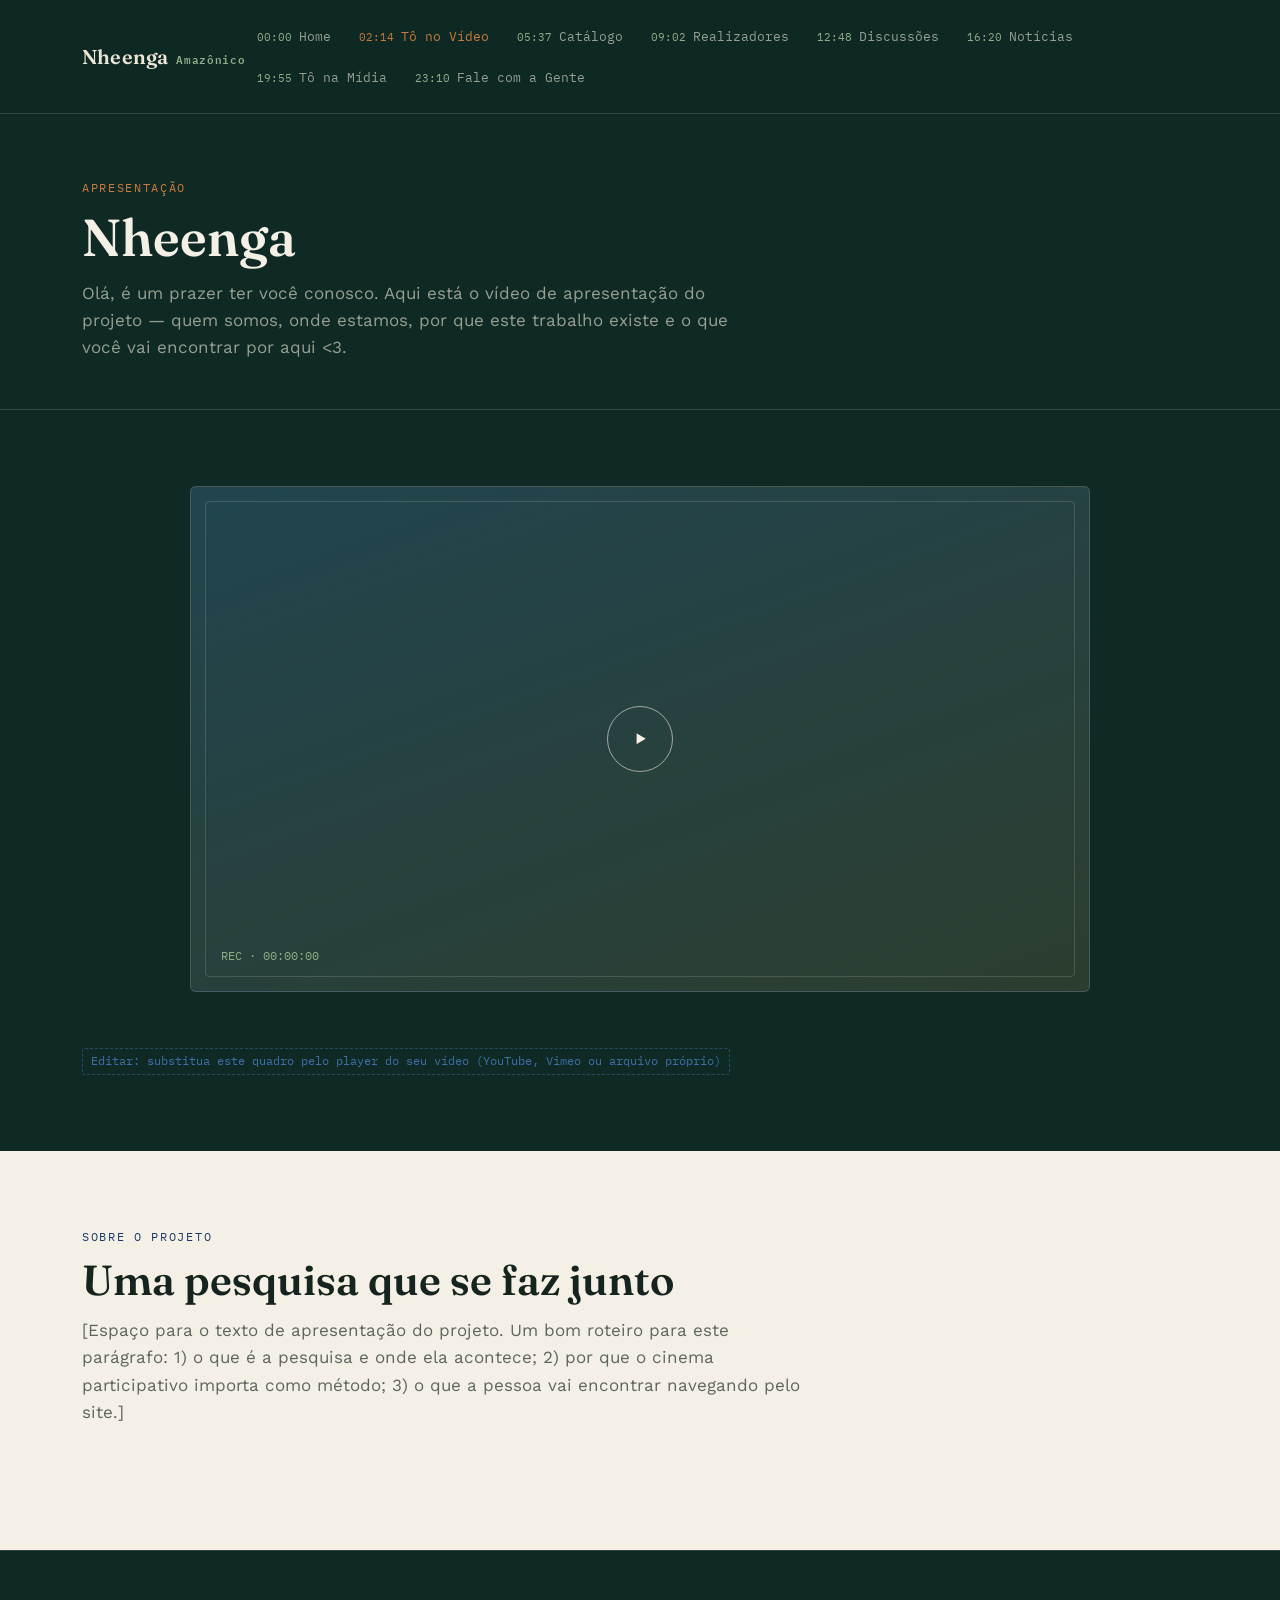
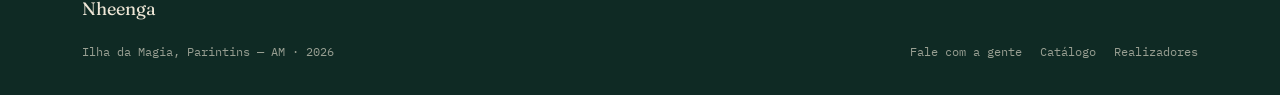
==== apresentacao.html @ 33669328 "nova atualizção" ====
<!DOCTYPE html>
<html lang="pt-BR">
<head>
<meta charset="UTF-8">
<meta name="viewport" content="width=device-width, initial-scale=1.0">
<title>Nheenga Amazônica</title>
<link rel="stylesheet" href="style.css">
</head>
<body>

<header class="site-header">
  <div class="nav-bar">
    <a href="index.html" class="brand"> Nheenga <span class="brand-tc">Amazônico</span></a>
    <button class="nav-toggle" aria-label="Abrir menu">☰</button>
    <ul class="nav-list">
      <li><a href="index.html"><span class="tc">00:00</span> Home</a></li>
      <li><a href="no-video.html" class="is-active"><span class="tc">02:14</span> Tô no Vídeo</a></li>
      <li><a href="catalogo.html"><span class="tc">05:37</span> Catálogo</a></li>
      <li><a href="realizadores.html"><span class="tc">09:02</span> Realizadores</a></li>
      <li><a href="discussoes.html"><span class="tc">12:48</span> Discussões</a></li>
      <li><a href="noticias.html"><span class="tc">16:20</span> Notícias</a></li>
      <li><a href="na-midia.html"><span class="tc">19:55</span> Tô na Mídia</a></li>
      <li><a href="contato.html"><span class="tc">23:10</span> Fale com a Gente</a></li>
    </ul>
  </div>
</header>

<main>

  <section class="page-hero section-dark">
    <div class="wrap">
      <p class="eyebrow">Apresentação</p>
      <h1>Nheenga</h1>
      <p class="lede"> Olá, é um prazer ter você conosco. Aqui está o vídeo de apresentação do projeto — quem somos, onde estamos, por que este trabalho existe e o que você vai encontrar por aqui <3.</p>
    </div>
  </section>

  <section class="section-dark">
    <div class="wrap">
      <div class="hero-frame" style="aspect-ratio: 16/9; max-width: 900px; margin: 0 auto 48px;">
        <div class="hero-frame-play">▶</div>
        <span class="hero-frame-tc">REC · 00:00:00</span>
      </div>
      <div class="editnote">Editar: substitua este quadro pelo player do seu vídeo (YouTube, Vimeo ou arquivo próprio)</div>
    </div>
  </section>

  <section class="section-paper">
    <div class="wrap">
      <div class="section-head" style="max-width: 720px;">
        <p class="eyebrow">Sobre o projeto</p>
        <h2>Uma pesquisa que se faz junto</h2>
        <p class="lede">
          [Espaço para o texto de apresentação do projeto. Um bom roteiro para este parágrafo: 1) o que é a pesquisa e onde ela acontece; 2) por que o cinema participativo importa como método; 3) o que a pessoa vai encontrar navegando pelo site.]
        </p>
      </div>
    </div>
  </section>

</main>

<footer class="site-footer section-dark">
  <div class="wrap footer-grid">
    <div>
      <p class="footer-brand">Nheenga</p>
      <p class="footer-note">Ilha da Magia, Parintins — AM · 2026</p>
    </div>
    <div class="footer-links">
      <a href="contato.html">Fale com a gente</a>
      <a href="catalogo.html">Catálogo</a>
      <a href="realizadores.html">Realizadores</a>
    </div>
  </div>
</footer>

<script src="script.js"></script>
</body>
</html>
---- style.css ----
/* =========================================================
   TÔ NO VÍDEO — sistema de design
   Documentário participativo com o Povo Puruborá
   ========================================================= */

@import url('https://fonts.googleapis.com/css2?family=Fraunces:ital,opsz,wght@0,9..144,300;0,9..144,500;0,9..144,600;0,9..144,700;1,9..144,500&family=Work+Sans:wght@300;400;500;600&family=IBM+Plex+Mono:wght@400;500&display=swap');

:root {
  /* cor */
  --bg:          #0F2A24;   /* verde-noite da mata */
  --bg-soft:     #16352D;   /* verde-noite, um tom mais claro (cards) */
  --paper:       #F4F0E6;   /* bege papel-rio */
  --paper-dim:   #E9E2D0;
  --blue:        #3E6FA8;   /* azul cianotipia */
  --blue-deep:   #1B3A6B;
  --clay:        #C97A3D;   /* argila amazônica */
  --moss:        #8FAE87;   /* verde musgo */
  --ink:         #16241F;   /* texto sobre papel */
  --cream:       #EDE6D6;   /* texto sobre fundo escuro */
  --cream-dim:   rgba(237, 230, 214, 0.62);
  --line:        rgba(237, 230, 214, 0.16);
  --line-soft:   rgba(22, 36, 31, 0.14);

  /* tipografia */
  --display: 'Fraunces', serif;
  --body:    'Work Sans', sans-serif;
  --mono:    'IBM Plex Mono', monospace;

  --wrap: 1180px;
}

* { box-sizing: border-box; }
html { scroll-behavior: smooth; }

body {
  margin: 0;
  background: var(--bg);
  color: var(--cream);
  font-family: var(--body);
  font-size: 16px;
  line-height: 1.6;
  -webkit-font-smoothing: antialiased;
}

@media (prefers-reduced-motion: reduce) {
  html { scroll-behavior: auto; }
  * { animation-duration: 0.01ms !important; transition-duration: 0.01ms !important; }
}

a { color: inherit; text-decoration: none; }
img { max-width: 100%; display: block; }

h1, h2, h3, h4 {
  font-family: var(--display);
  font-weight: 600;
  line-height: 1.08;
  margin: 0;
}

p { margin: 0 0 1em; }
p:last-child { margin-bottom: 0; }

.wrap {
  max-width: var(--wrap);
  margin: 0 auto;
  padding: 0 32px;
}

:focus-visible {
  outline: 2px solid var(--clay);
  outline-offset: 3px;
}

/* ---------- eyebrow / rótulo mono ---------- */
.eyebrow {
  font-family: var(--mono);
  font-size: 12px;
  letter-spacing: 0.14em;
  text-transform: uppercase;
  color: var(--clay);
}

/* =========================================================
   NAVEGAÇÃO — cara de timecode de filme
   ========================================================= */
.site-header {
  position: sticky;
  top: 0;
  z-index: 50;
  background: rgba(15, 42, 36, 0.92);
  backdrop-filter: blur(8px);
  border-bottom: 1px solid var(--line);
}

.nav-bar {
  display: flex;
  align-items: center;
  justify-content: space-between;
  padding: 18px 32px;
  max-width: var(--wrap);
  margin: 0 auto;
}

.brand {
  font-family: var(--display);
  font-size: 20px;
  font-weight: 600;
  letter-spacing: 0.01em;
  display: flex;
  align-items: baseline;
  gap: 8px;
}

.brand .brand-tc {
  font-family: var(--mono);
  font-size: 11px;
  color: var(--moss);
  letter-spacing: 0.06em;
}

.nav-toggle {
  display: none;
  background: none;
  border: 1px solid var(--line);
  border-radius: 4px;
  color: var(--cream);
  width: 40px;
  height: 40px;
  font-size: 18px;
  cursor: pointer;
}

.nav-list {
  list-style: none;
  display: flex;
  gap: 4px;
  margin: 0;
  padding: 0;
  flex-wrap: wrap;
}

.nav-list a {
  display: flex;
  align-items: baseline;
  gap: 7px;
  font-family: var(--mono);
  font-size: 12.5px;
  padding: 8px 12px;
  border-radius: 3px;
  color: var(--cream-dim);
  transition: color 0.15s ease, background 0.15s ease;
  white-space: nowrap;
}

.nav-list a .tc {
  color: var(--moss);
  font-size: 11px;
}

.nav-list a:hover,
.nav-list a:focus-visible {
  color: var(--paper);
  background: rgba(237, 230, 214, 0.06);
}

.nav-list a.is-active {
  color: var(--clay);
}
.nav-list a.is-active .tc { color: var(--clay); }

@media (max-width: 880px) {
  .nav-toggle { display: block; }
  .nav-list {
    display: none;
    position: absolute;
    top: 100%;
    left: 0;
    right: 0;
    flex-direction: column;
    background: var(--bg);
    border-bottom: 1px solid var(--line);
    padding: 8px 16px 20px;
  }
  .nav-list.is-open { display: flex; }
  .nav-list a { padding: 12px 8px; border-bottom: 1px solid var(--line); border-radius: 0; }
}

/* =========================================================
   RIO — divisor ondulado (assinatura visual, use com moderação)
   ========================================================= */
.river-divider {
  display: block;
  width: 100%;
  height: 28px;
  margin: 0;
}
.river-divider path { stroke: var(--line); }
.river-divider.on-paper path { stroke: var(--line-soft); }

/* =========================================================
   HERO
   ========================================================= */
.hero {
  padding: 88px 0 72px;
  position: relative;
  overflow: hidden;
}

.hero-grid {
  display: grid;
  grid-template-columns: 1.1fr 0.9fr;
  gap: 56px;
  align-items: center;
}

.hero-eyebrow {
  margin-bottom: 18px;
}

.hero h1 {
  font-size: clamp(40px, 6vw, 68px);
  color: var(--paper);
}

.hero h1 em {
  font-style: italic;
  color: var(--clay);
}

.hero-sub {
  margin-top: 22px;
  font-size: 18px;
  color: var(--cream-dim);
  max-width: 46ch;
}

.hero-actions {
  margin-top: 34px;
  display: flex;
  gap: 14px;
  flex-wrap: wrap;
}

.hero-frame {
  aspect-ratio: 4 / 5;
  border: 1px solid var(--line);
  border-radius: 6px;
  background:
    linear-gradient(160deg, rgba(62,111,168,0.28), rgba(201,122,61,0.12)),
    var(--bg-soft);
  position: relative;
  display: flex;
  align-items: center;
  justify-content: center;
}

.hero-frame::before {
  content: "";
  position: absolute;
  inset: 14px;
  border: 1px solid var(--line);
  border-radius: 4px;
}

.hero-frame-tc {
  font-family: var(--mono);
  font-size: 12px;
  color: var(--moss);
  position: absolute;
  bottom: 26px;
  left: 30px;
}

.hero-frame-play {
  width: 66px;
  height: 66px;
  border-radius: 50%;
  border: 1px solid var(--cream-dim);
  display: flex;
  align-items: center;
  justify-content: center;
  color: var(--paper);
}

/* =========================================================
   BOTÕES
   ========================================================= */
.btn {
  display: inline-flex;
  align-items: center;
  gap: 8px;
  font-family: var(--mono);
  font-size: 13px;
  letter-spacing: 0.04em;
  padding: 13px 22px;
  border-radius: 3px;
  border: 1px solid transparent;
  cursor: pointer;
  transition: transform 0.15s ease, background 0.15s ease, border-color 0.15s ease;
}
.btn:hover { transform: translateY(-1px); }

.btn-primary {
  background: var(--clay);
  color: #1A1006;
}
.btn-primary:hover { background: #DB8B4C; }

.btn-ghost {
  border-color: var(--line);
  color: var(--cream);
}
.btn-ghost:hover { border-color: var(--cream-dim); background: rgba(237,230,214,0.05); }

.btn-dark {
  border-color: var(--line-soft);
  color: var(--ink);
}
.btn-dark:hover { background: rgba(22,36,31,0.06); }

/* =========================================================
   SEÇÕES
   ========================================================= */
section { padding: 76px 0; }

.section-dark { background: var(--bg); }
.section-paper { background: var(--paper); color: var(--ink); }
.section-soft { background: var(--bg-soft); }

.section-head {
  max-width: 640px;
  margin-bottom: 48px;
}

.section-head h2 {
  font-size: clamp(28px, 3.4vw, 42px);
  margin-top: 12px;
}

.section-paper .eyebrow { color: var(--blue-deep); }
.section-paper .cream-dim-text,
.section-paper .lede { color: rgba(22,36,31,0.68); }

.lede {
  font-size: 17px;
  color: var(--cream-dim);
  margin-top: 14px;
}

/* =========================================================
   GRID DE CARDS (catálogo, notícias, mídia)
   ========================================================= */
.grid {
  display: grid;
  grid-template-columns: repeat(auto-fill, minmax(280px, 1fr));
  gap: 26px;
}

.card {
  border: 1px solid var(--line);
  border-radius: 6px;
  background: var(--bg-soft);
  overflow: hidden;
  display: flex;
  flex-direction: column;
  transition: border-color 0.15s ease, transform 0.15s ease;
}
.card:hover { border-color: var(--cream-dim); transform: translateY(-2px); }

.section-paper .card {
  background: #fff;
  border-color: var(--line-soft);
}
.section-paper .card:hover { border-color: var(--ink); }

.card-media {
  aspect-ratio: 16 / 10;
  background: linear-gradient(150deg, rgba(62,111,168,0.35), rgba(201,122,61,0.18));
  position: relative;
  display: flex;
  align-items: flex-end;
  padding: 14px;
}

.card-media .tc {
  font-family: var(--mono);
  font-size: 11px;
  color: var(--cream);
  background: rgba(15,42,36,0.55);
  padding: 3px 7px;
  border-radius: 3px;
}

.card-body { padding: 20px 22px 24px; flex: 1; display: flex; flex-direction: column; }

.card-body .eyebrow { margin-bottom: 8px; }

.card-body h3 {
  font-size: 19px;
  margin-bottom: 10px;
}

.card-body p {
  font-size: 14.5px;
  color: var(--cream-dim);
  flex: 1;
}

.section-paper .card-body p { color: rgba(22,36,31,0.68); }

.card-body .card-link {
  margin-top: 16px;
  font-family: var(--mono);
  font-size: 12px;
  color: var(--clay);
  display: inline-flex;
  align-items: center;
  gap: 6px;
}

/* =========================================================
   REALIZADORES — cartões de pessoa
   ========================================================= */
.people-grid {
  display: grid;
  grid-template-columns: repeat(auto-fill, minmax(220px, 1fr));
  gap: 30px 26px;
}

.person {
  text-align: left;
}

.person-photo {
  aspect-ratio: 1;
  border-radius: 6px;
  background: linear-gradient(150deg, rgba(62,111,168,0.4), rgba(143,174,135,0.22));
  border: 1px solid var(--line);
  margin-bottom: 14px;
}

.person h3 { font-size: 17px; margin-bottom: 3px; }
.person .role { font-family: var(--mono); font-size: 12px; color: var(--moss); }
.person p { font-size: 13.5px; color: var(--cream-dim); margin-top: 8px; }

/* =========================================================
   LISTA (discussões / notícias em lista)
   ========================================================= */
.list-item {
  display: grid;
  grid-template-columns: 110px 1fr auto;
  gap: 24px;
  align-items: baseline;
  padding: 22px 0;
  border-top: 1px solid var(--line);
}
.list-item:last-child { border-bottom: 1px solid var(--line); }

.section-paper .list-item { border-color: var(--line-soft); }

.list-item .tc { font-family: var(--mono); font-size: 12px; color: var(--moss); }
.list-item h3 { font-size: 19px; margin-bottom: 6px; }
.list-item p { font-size: 14px; color: var(--cream-dim); }
.section-paper .list-item p { color: rgba(22,36,31,0.66); }
.list-item .arrow { font-family: var(--mono); font-size: 13px; color: var(--clay); }

@media (max-width: 640px) {
  .list-item { grid-template-columns: 1fr; gap: 8px; }
}

/* =========================================================
   FORMULÁRIO DE CONTATO
   ========================================================= */
.form-grid {
  display: grid;
  grid-template-columns: 1fr 1fr;
  gap: 40px 56px;
  align-items: start;
}

.field { margin-bottom: 20px; }

.field label {
  display: block;
  font-family: var(--mono);
  font-size: 12px;
  letter-spacing: 0.04em;
  color: var(--moss);
  margin-bottom: 8px;
}

.field input,
.field textarea {
  width: 100%;
  background: transparent;
  border: none;
  border-bottom: 1px solid var(--line);
  color: var(--cream);
  font-family: var(--body);
  font-size: 15px;
  padding: 10px 2px;
  resize: vertical;
}

.field input:focus,
.field textarea:focus {
  outline: none;
  border-bottom-color: var(--clay);
}

.contact-list { list-style: none; margin: 0; padding: 0; }
.contact-list li {
  padding: 16px 0;
  border-top: 1px solid var(--line);
  display: flex;
  gap: 16px;
  align-items: baseline;
}
.contact-list li:last-child { border-bottom: 1px solid var(--line); }
.contact-list .tc { font-family: var(--mono); font-size: 12px; color: var(--moss); width: 90px; flex-shrink: 0; }

@media (max-width: 780px) {
  .form-grid, .hero-grid { grid-template-columns: 1fr; }
}

/* =========================================================
   RODAPÉ
   ========================================================= */
.site-footer {
  border-top: 1px solid var(--line);
  padding: 44px 0 34px;
}

.footer-grid {
  display: flex;
  justify-content: space-between;
  align-items: flex-end;
  flex-wrap: wrap;
  gap: 24px;
}

.footer-brand { font-family: var(--display); font-size: 18px; }
.footer-note { font-family: var(--mono); font-size: 12px; color: var(--cream-dim); margin-top: 6px; }

.footer-links { display: flex; gap: 18px; flex-wrap: wrap; }
.footer-links a { font-family: var(--mono); font-size: 12px; color: var(--cream-dim); }
.footer-links a:hover { color: var(--paper); }

/* =========================================================
   PÁGINA INTERNA — cabeçalho simples de página
   ========================================================= */
.page-hero {
  padding: 64px 0 48px;
  border-bottom: 1px solid var(--line);
}
.page-hero h1 { font-size: clamp(34px, 5vw, 52px); color: var(--paper); margin-top: 12px; }
.page-hero .lede { max-width: 60ch; }

/* placeholder de edição — remova este estilo/comentários depois de preencher */
.editnote {
  font-family: var(--mono);
  font-size: 11.5px;
  color: var(--blue);
  border: 1px dashed rgba(62,111,168,0.5);
  padding: 3px 8px;
  border-radius: 3px;
  display: inline-block;
  margin-top: 8px;
}
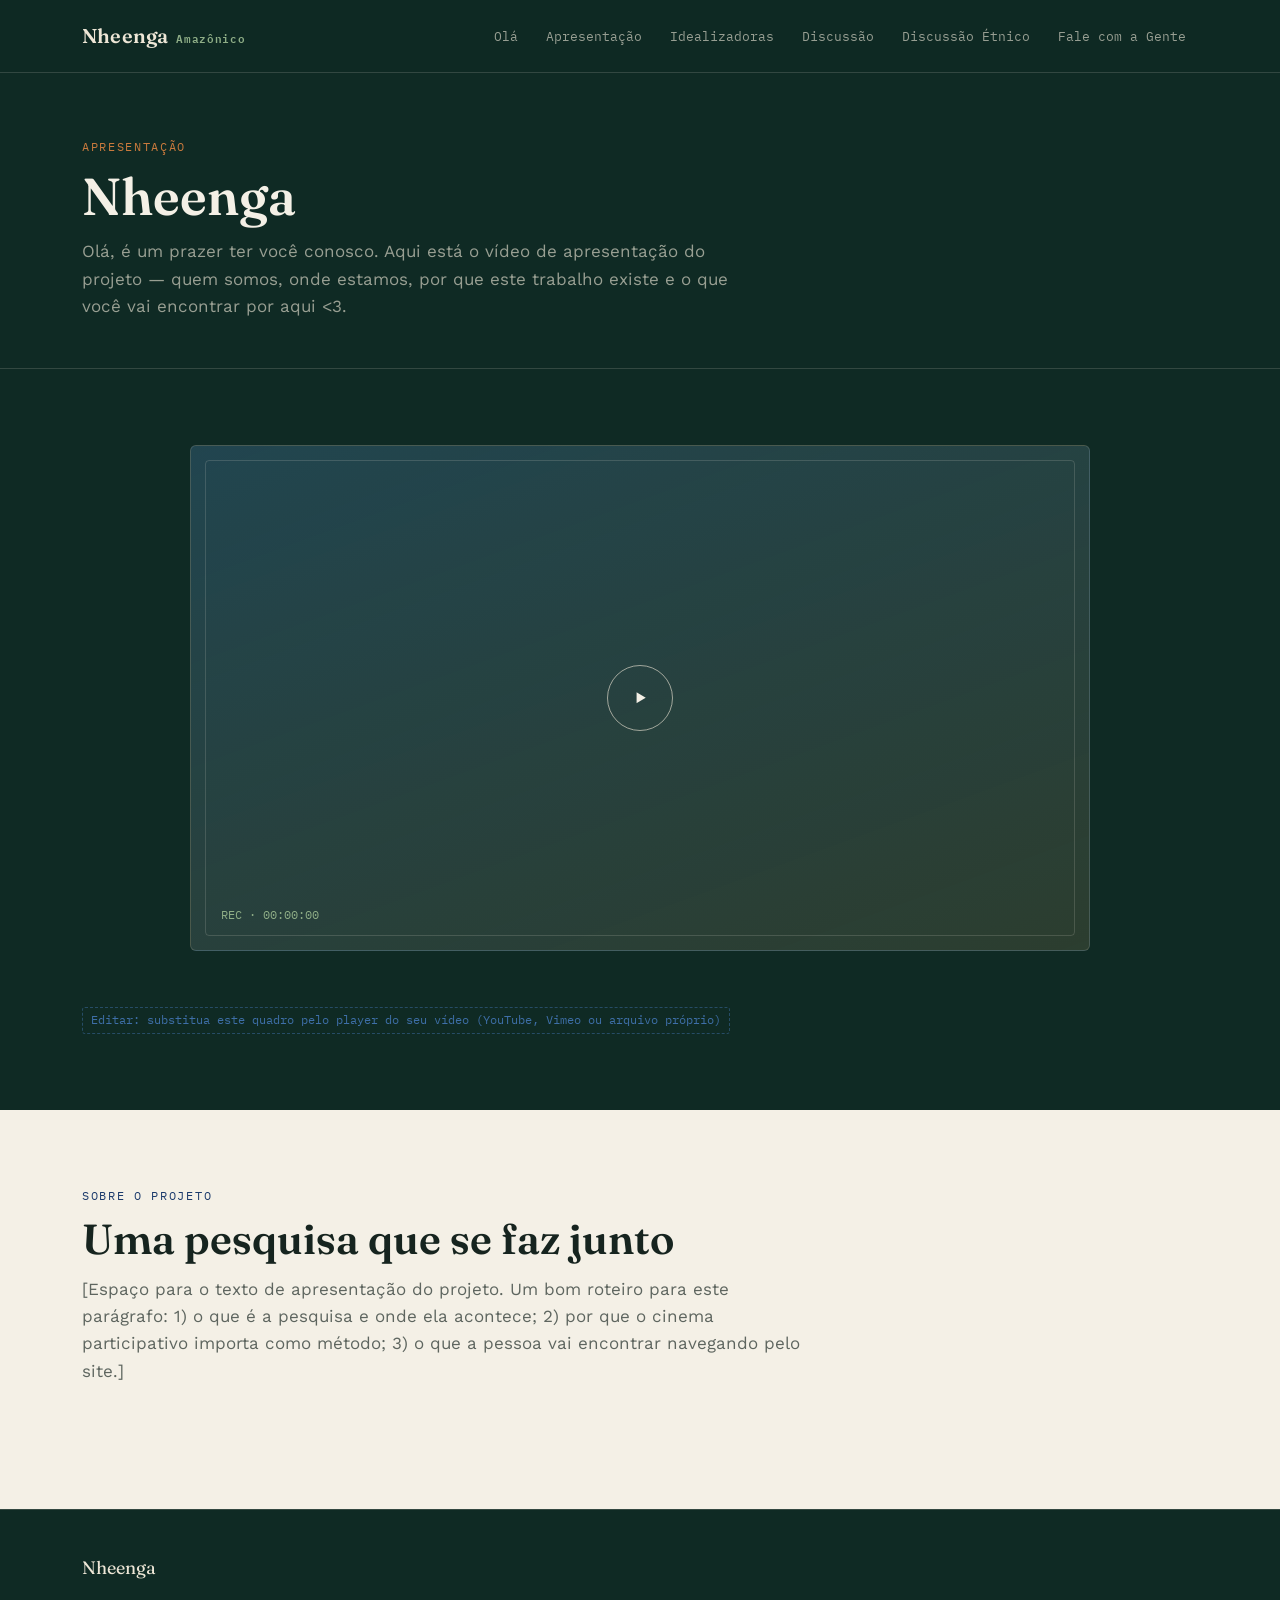
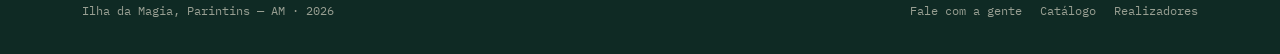
==== commit 4d271eee: "CORRIGI MENU" ====
--- a/apresentacao.html
+++ b/apresentacao.html
@@ -12,16 +12,14 @@
   <div class="nav-bar">
     <a href="index.html" class="brand"> Nheenga <span class="brand-tc">Amazônico</span></a>
     <button class="nav-toggle" aria-label="Abrir menu">☰</button>
-    <ul class="nav-list">
-      <li><a href="index.html"><span class="tc">00:00</span> Home</a></li>
-      <li><a href="no-video.html" class="is-active"><span class="tc">02:14</span> Tô no Vídeo</a></li>
-      <li><a href="catalogo.html"><span class="tc">05:37</span> Catálogo</a></li>
-      <li><a href="realizadores.html"><span class="tc">09:02</span> Realizadores</a></li>
-      <li><a href="discussoes.html"><span class="tc">12:48</span> Discussões</a></li>
-      <li><a href="noticias.html"><span class="tc">16:20</span> Notícias</a></li>
-      <li><a href="na-midia.html"><span class="tc">19:55</span> Tô na Mídia</a></li>
-      <li><a href="contato.html"><span class="tc">23:10</span> Fale com a Gente</a></li>
-    </ul>
+   <ul class="nav-list">
+  <li><a href="index.html">Olá</a></li>
+  <li><a href="apresentacao.html">Apresentação</a></li>
+  <li><a href="idealizadoras.html">Idealizadoras</a></li>
+  <li><a href="discussao.html">Discussão</a></li>
+  <li><a href="discussao-etnica.html">Discussão Étnico</a></li>
+  <li><a href="contato.html">Fale com a Gente</a></li>
+</ul>
   </div>
 </header>
 
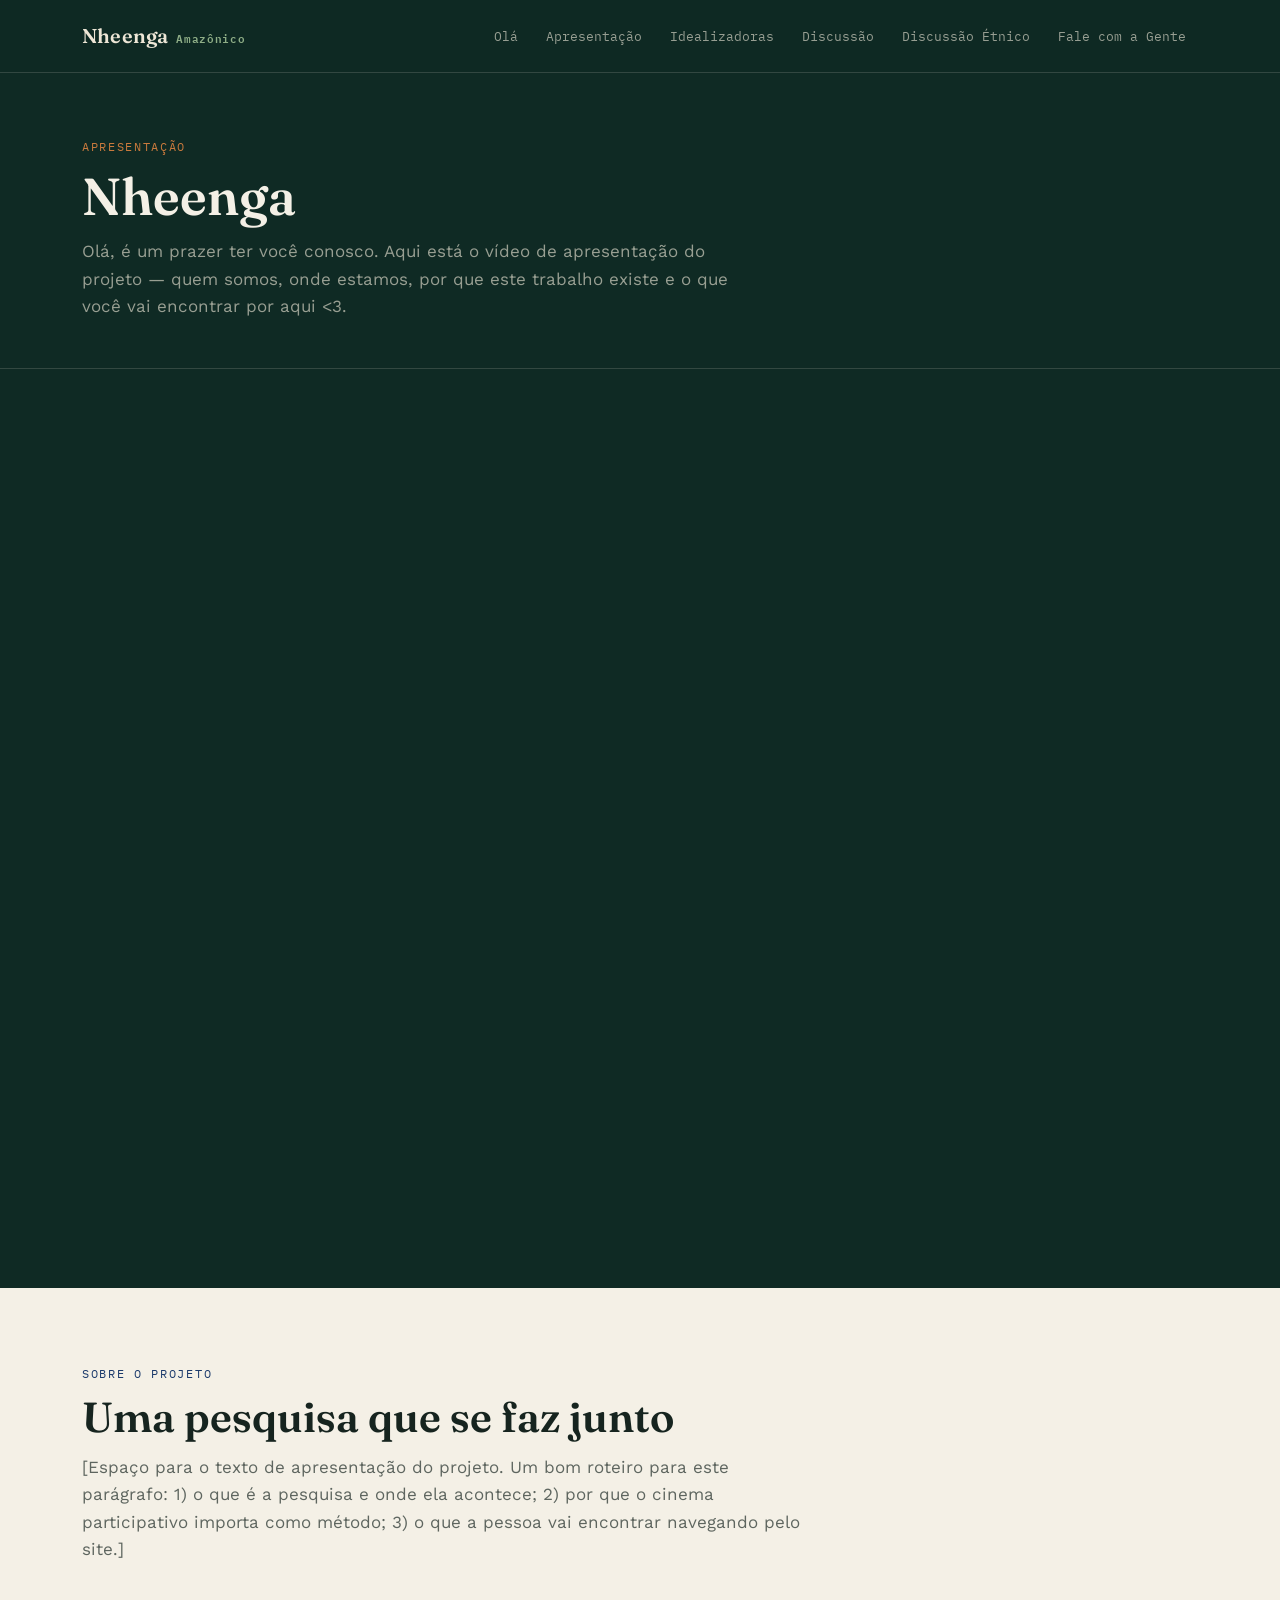
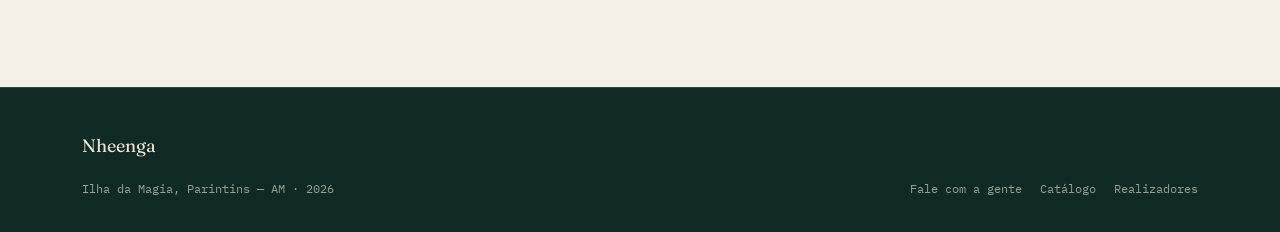
==== commit 15c00212: "atualização do video" ====
--- a/apresentacao.html
+++ b/apresentacao.html
@@ -35,11 +35,10 @@
 
   <section class="section-dark">
     <div class="wrap">
-      <div class="hero-frame" style="aspect-ratio: 16/9; max-width: 900px; margin: 0 auto 48px;">
-        <div class="hero-frame-play">▶</div>
-        <span class="hero-frame-tc">REC · 00:00:00</span>
-      </div>
-      <div class="editnote">Editar: substitua este quadro pelo player do seu vídeo (YouTube, Vimeo ou arquivo próprio)</div>
+     <div style="max-width: 400px; margin: 0 auto 48px;">
+  <iframe width="100%" style="aspect-ratio:9/16; border:0; border-radius:6px;"
+    src="https://www.youtube.com/embed/ewzFDJ0wRa8" allowfullscreen></iframe>
+</div>
     </div>
   </section>
 
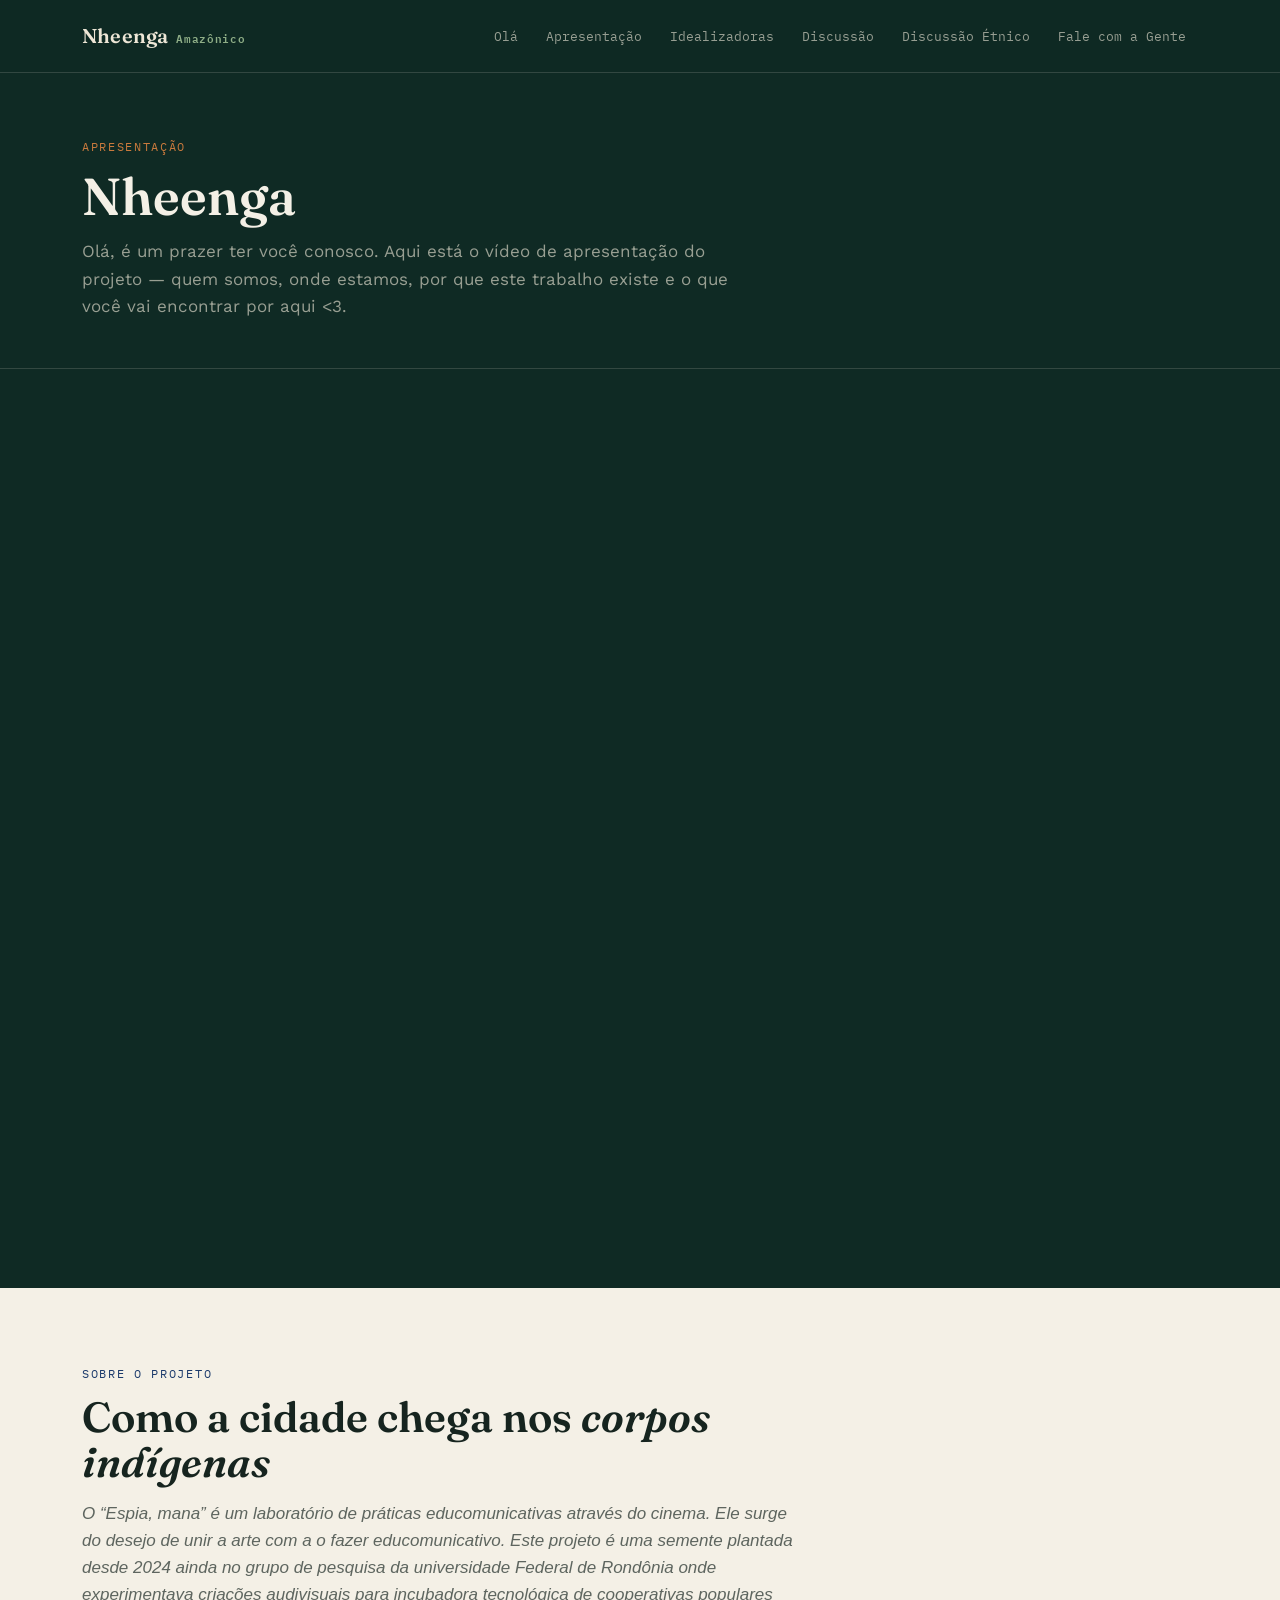
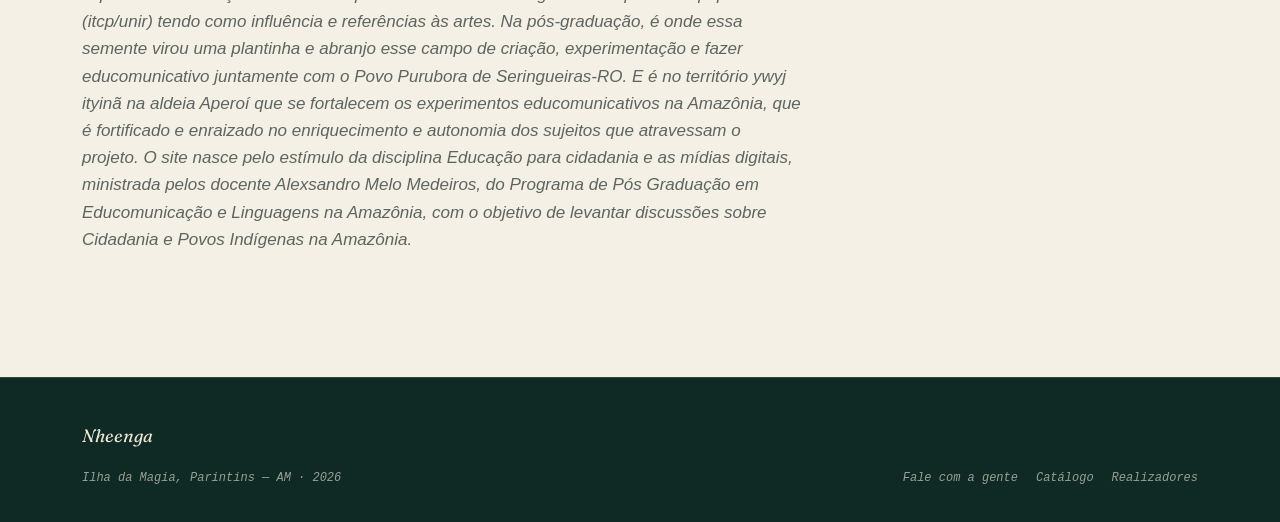
==== commit efe72fe8: "apresentação nova" ====
--- a/apresentacao.html
+++ b/apresentacao.html
@@ -46,9 +46,14 @@
     <div class="wrap">
       <div class="section-head" style="max-width: 720px;">
         <p class="eyebrow">Sobre o projeto</p>
-        <h2>Uma pesquisa que se faz junto</h2>
+        <h2>Como a cidade chega nos <em>corpos<em> indígenas</h2>
         <p class="lede">
-          [Espaço para o texto de apresentação do projeto. Um bom roteiro para este parágrafo: 1) o que é a pesquisa e onde ela acontece; 2) por que o cinema participativo importa como método; 3) o que a pessoa vai encontrar navegando pelo site.]
+         O “Espia, mana” é um laboratório de práticas educomunicativas através do cinema. Ele surge do desejo de unir a arte com a o fazer educomunicativo.
+Este projeto é uma semente plantada desde 2024 ainda no grupo de pesquisa da universidade Federal de Rondônia onde experimentava criações audivisuais para incubadora tecnológica de cooperativas populares (itcp/unir) tendo como influência e referências às artes. 
+Na pós-graduação, é onde essa semente virou uma plantinha e abranjo esse campo de criação, experimentação e fazer educomunicativo juntamente com o Povo Purubora de Seringueiras-RO.
+E é no território ywyj ityinã na aldeia Aperoí que se fortalecem os experimentos educomunicativos na Amazônia, que é fortificado e enraizado no enriquecimento e autonomia dos sujeitos que atravessam o projeto.  
+O site nasce pelo estímulo da disciplina Educação para cidadania e as mídias digitais, ministrada pelos docente Alexsandro Melo Medeiros, do Programa de Pós Graduação em Educomunicação e Linguagens na Amazônia, com o objetivo de levantar discussões sobre Cidadania e Povos Indígenas na Amazônia.
+
         </p>
       </div>
     </div>
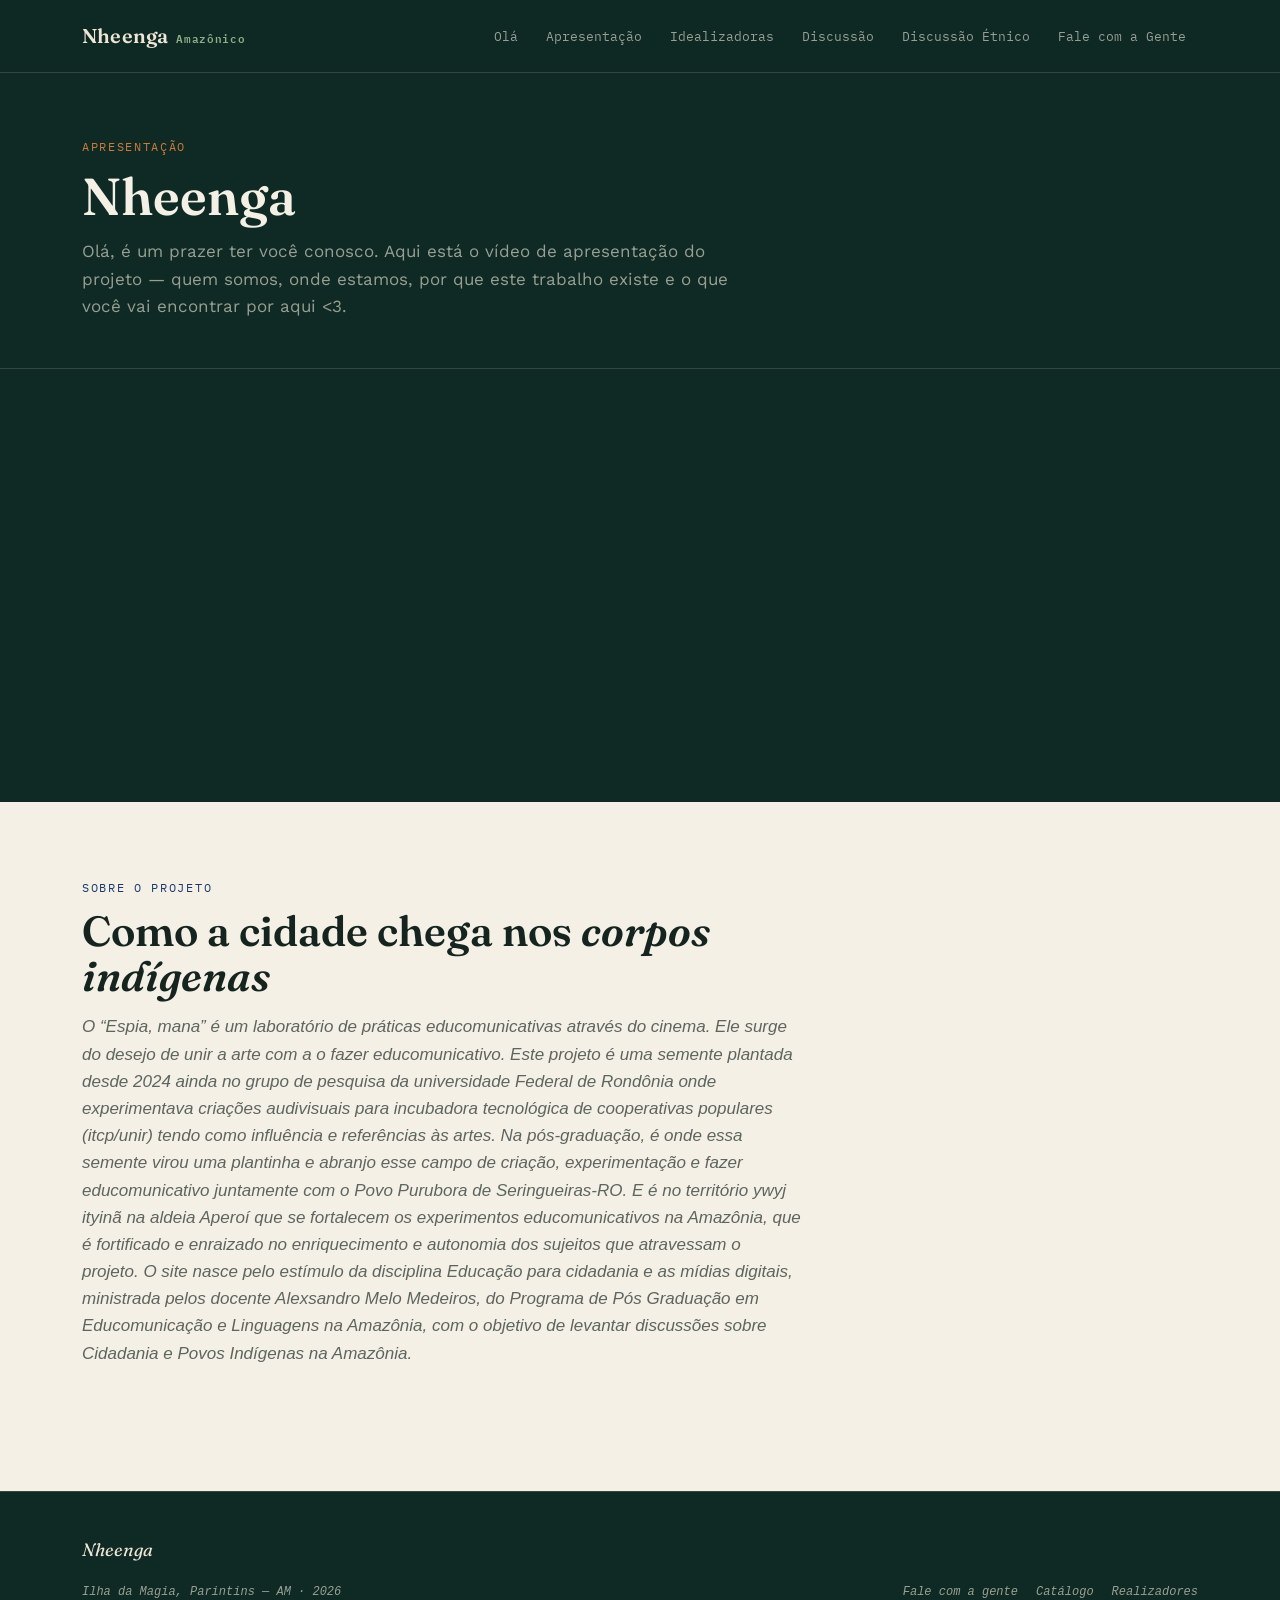
==== commit 95ba196c: "Change iframe aspect ratio from 9/16 to 16/9" ====
--- a/apresentacao.html
+++ b/apresentacao.html
@@ -36,7 +36,7 @@
   <section class="section-dark">
     <div class="wrap">
      <div style="max-width: 400px; margin: 0 auto 48px;">
-  <iframe width="100%" style="aspect-ratio:9/16; border:0; border-radius:6px;"
+  <iframe width="100%" style="aspect-ratio:16/9; border:0; border-radius:6px;"
     src="https://www.youtube.com/embed/ewzFDJ0wRa8" allowfullscreen></iframe>
 </div>
     </div>
